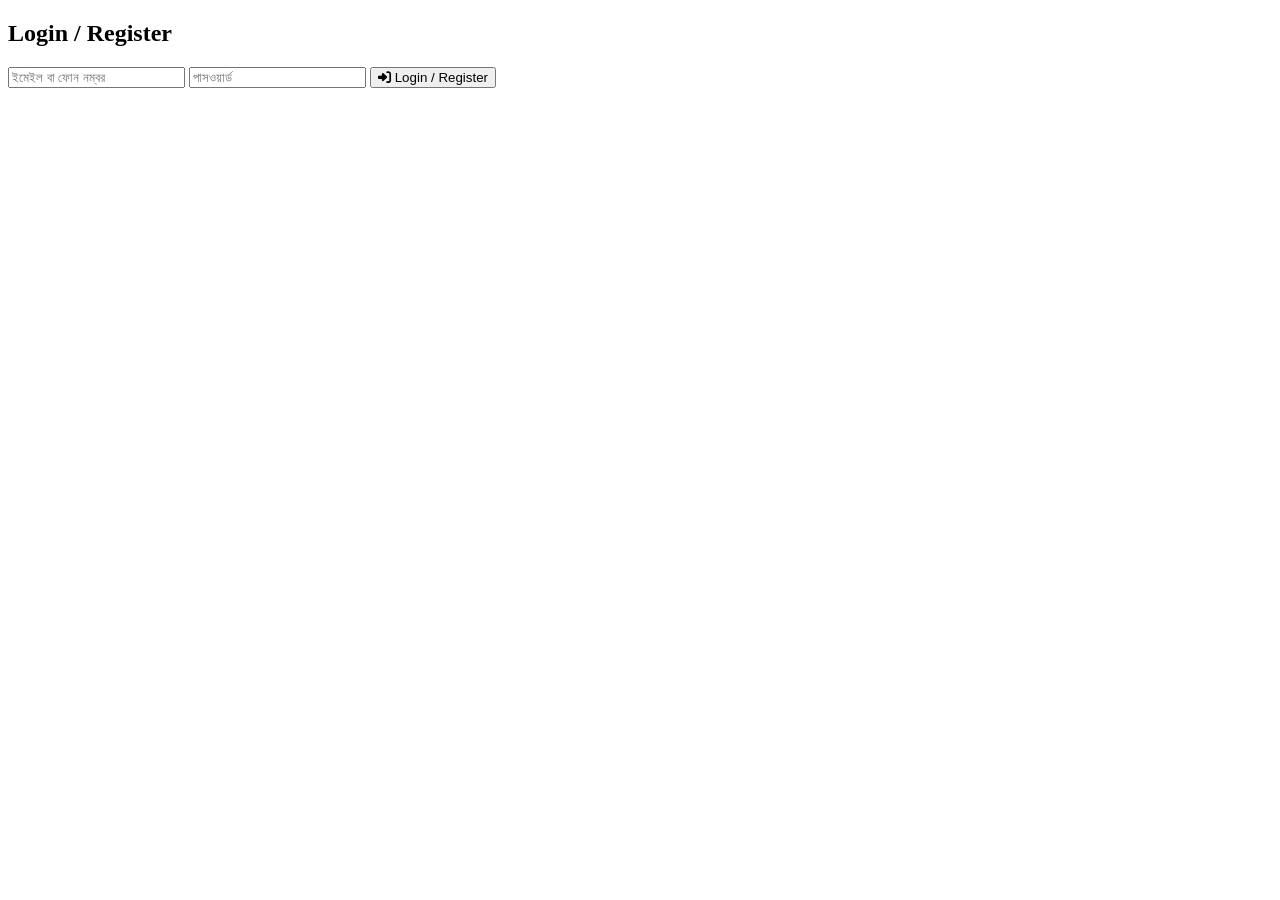
==== index.html @ 38d644df "Create index.html" ====
<!DOCTYPE html>
<html lang="bn">
<head>
<meta charset="UTF-8">
<meta name="viewport" content="width=device-width, initial-scale=1.0">
<title>Advanced Notepad</title>
<link rel="stylesheet" href="style.css">
<link rel="stylesheet" href="https://cdnjs.cloudflare.com/ajax/libs/font-awesome/6.4.0/css/all.min.css">
</head>
<body>

<!-- Login Section -->
<div id="login-area" class="container">
  <h2>Login / Register</h2>
  <div id="login-msg" class="message"></div>

  <input id="identifier" placeholder="ইমেইল বা ফোন নম্বর" />
  <input id="password" type="password" placeholder="পাসওয়ার্ড" />
  <button id="login-btn"><i class="fa fa-sign-in-alt"></i> Login / Register</button>

  <div id="verify-section" style="display:none; margin-top:10px;">
    <input id="verify-code" placeholder="Verification কোড লিখুন" />
    <button id="verify-btn"><i class="fa fa-check"></i> Verify & Open Notepad</button>
  </div>
</div>

<!-- Notepad Section -->
<div id="notepad-area" class="container" style="display:none;">
  <div class="topbar">
    <h3><i class="fa fa-sticky-note"></i> My Notepad</h3>
    <button id="logout-btn"><i class="fa fa-sign-out-alt"></i> Logout</button>
  </div>

  <div class="layout">
    <aside>
      <div class="add-category">
        <input id="new-cat" placeholder="নতুন category" />
        <button id="add-cat-btn"><i class="fa fa-plus"></i></button>
      </div>
      <div id="category-list" class="categories"></div>
      <hr>
      <button id="new-note-btn"><i class="fa fa-plus"></i> New Note</button>
      <input id="search-note" placeholder="Search notes..." />
      <ul id="notes-list"></ul>
    </aside>

    <main>
      <div class="note-tabs" id="note-tabs"></div>
      <input id="note-title" placeholder="নোট শিরোনাম" />
      <select id="note-cat"></select>
      <textarea id="note-content" placeholder="নোট লিখুন..."></textarea>
      <div class="note-buttons">
        <button id="save-note-btn"><i class="fa fa-save"></i> Save</button>
        <button id="delete-note-btn"><i class="fa fa-trash"></i> Delete</button>
      </div>
      <div id="note-timestamp"></div>
    </main>
  </div>
</div>

<script src="app.js"></script>
</body>
  </html>
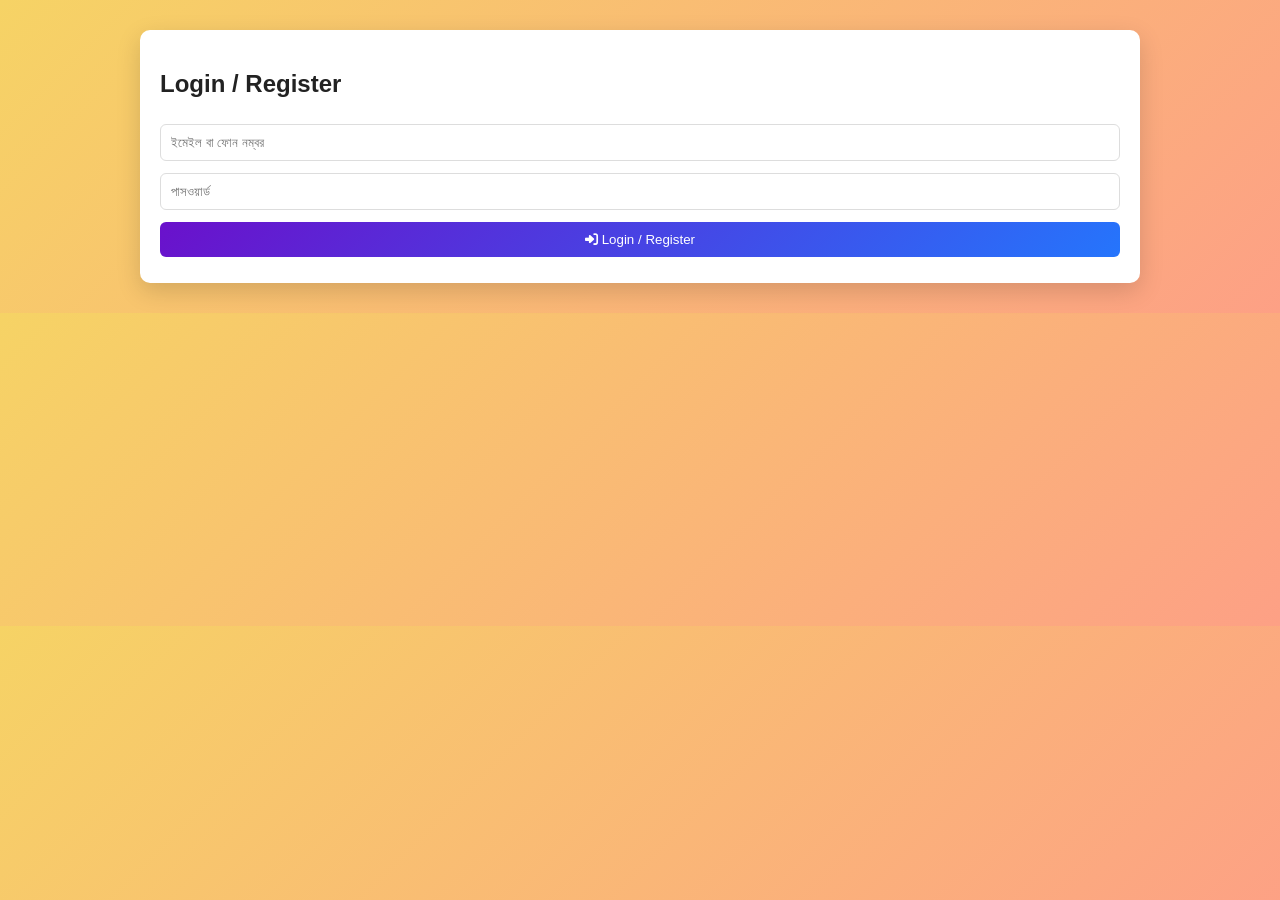
==== commit 93eb0490: "Update index.html" ====
--- a/index.html
+++ b/index.html
@@ -9,11 +9,10 @@
 </head>
 <body>
 
-<!-- Login Section -->
+<!-- Login -->
 <div id="login-area" class="container">
   <h2>Login / Register</h2>
   <div id="login-msg" class="message"></div>
-
   <input id="identifier" placeholder="ইমেইল বা ফোন নম্বর" />
   <input id="password" type="password" placeholder="পাসওয়ার্ড" />
   <button id="login-btn"><i class="fa fa-sign-in-alt"></i> Login / Register</button>
@@ -24,11 +23,14 @@
   </div>
 </div>
 
-<!-- Notepad Section -->
+<!-- Notepad -->
 <div id="notepad-area" class="container" style="display:none;">
   <div class="topbar">
     <h3><i class="fa fa-sticky-note"></i> My Notepad</h3>
-    <button id="logout-btn"><i class="fa fa-sign-out-alt"></i> Logout</button>
+    <div>
+      <button id="mode-toggle">Dark Mode</button>
+      <button id="logout-btn"><i class="fa fa-sign-out-alt"></i> Logout</button>
+    </div>
   </div>
 
   <div class="layout">
@@ -60,4 +62,4 @@
 
 <script src="app.js"></script>
 </body>
-  </html>
+</html>
--- a/style.css
+++ b/style.css
@@ -0,0 +1,24 @@
+* {box-sizing:border-box; font-family: 'Segoe UI', sans-serif; transition: all 0.3s;}
+body {margin:0; background: linear-gradient(135deg, #f6d365, #fda085); color:#222;}
+.container {max-width:1000px; margin:30px auto; padding:20px; background:#fff; border-radius:10px; box-shadow:0 8px 25px rgba(0,0,0,.15);}
+input,textarea,select,button {padding:10px; border:1px solid #ddd; border-radius:6px; margin:6px 0; width:100%; outline:none;}
+button {cursor:pointer; background:linear-gradient(135deg,#6a11cb,#2575fc); color:#fff; border:none;}
+button:hover {opacity:0.85;}
+.topbar {display:flex; justify-content:space-between; align-items:center; margin-bottom:10px;}
+.layout {display:flex; gap:16px;}
+aside {width:280px; display:flex; flex-direction:column; gap:10px;}
+aside ul, .categories {list-style:none; padding:0; margin:0;}
+.categories li {padding:8px 12px; border-radius:6px; cursor:pointer; margin:4px 0; background:linear-gradient(135deg,#ff9a9e,#fad0c4); color:#fff;}
+.categories li.active {box-shadow: 0 0 10px rgba(0,0,0,0.3);}
+#notes-list li {padding:6px 10px; border-bottom:1px solid #f0f0f0; cursor:pointer; border-radius:5px;}
+#notes-list li:hover {background:rgba(0,0,0,0.05);}
+main {flex:1; display:flex; flex-direction:column;}
+#note-content {height:250px; resize:vertical;}
+.note-buttons {display:flex; gap:10px; margin-top:10px;}
+.note-tabs {display:flex; gap:6px; margin-bottom:6px; flex-wrap:wrap;}
+.note-tabs button {padding:4px 8px; border-radius:6px; background:#eee; border:none; cursor:pointer;}
+.note-tabs button.active {background:#6a11cb; color:#fff;}
+#note-timestamp {margin-top:6px; font-size:12px; color:#555;}
+.message {color:red; margin-bottom:10px;}
+.add-category {display:flex; gap:6px;}
+input:focus,textarea:focus,select:focus {border-color:#6a11cb; box-shadow:0 0 8px rgba(106,17,203,0.3);}
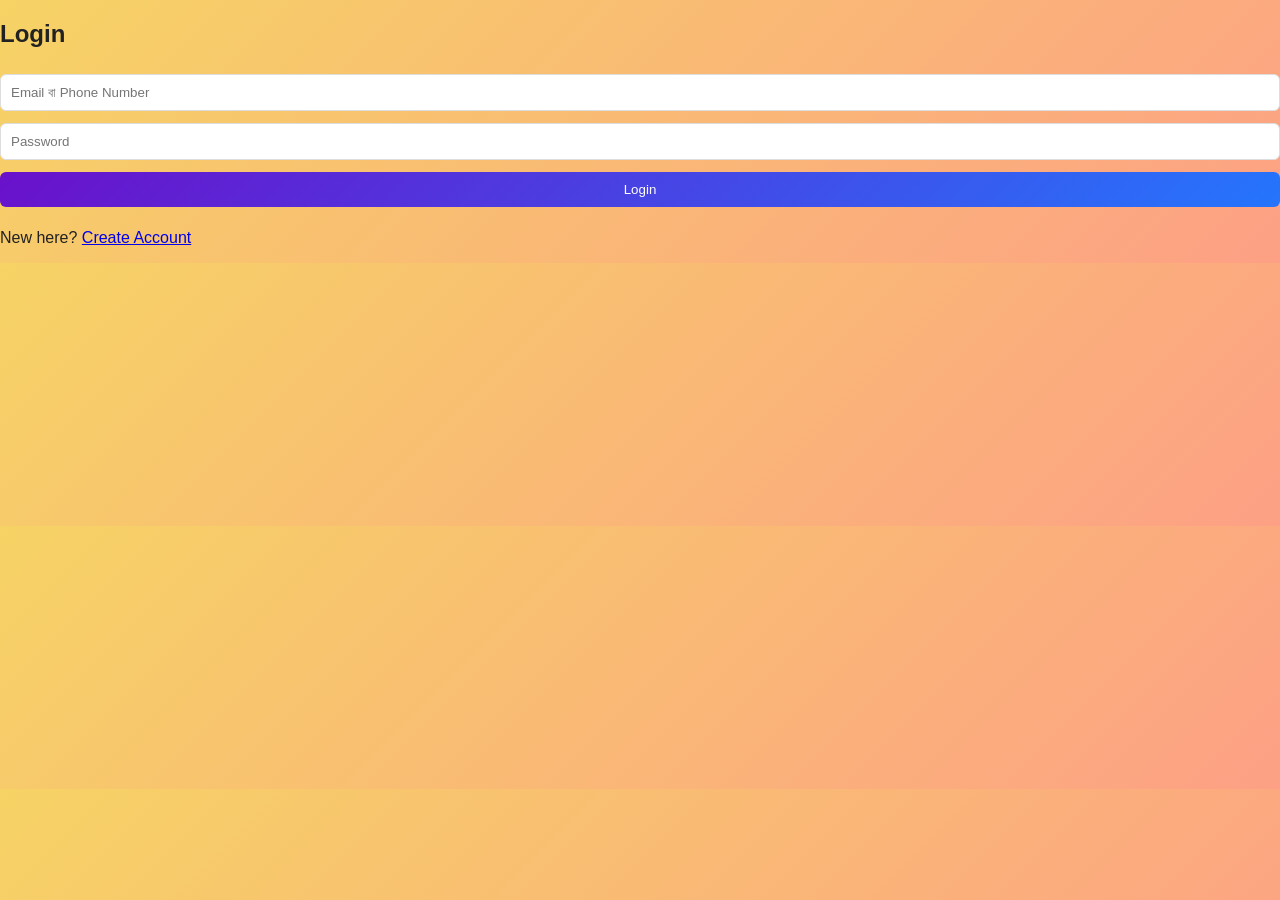
==== commit 1afcc516: "Update index.html" ====
--- a/index.html
+++ b/index.html
@@ -1,65 +1,59 @@
 <!DOCTYPE html>
-<html lang="bn">
+<html lang="en">
 <head>
-<meta charset="UTF-8">
-<meta name="viewport" content="width=device-width, initial-scale=1.0">
-<title>Advanced Notepad</title>
-<link rel="stylesheet" href="style.css">
-<link rel="stylesheet" href="https://cdnjs.cloudflare.com/ajax/libs/font-awesome/6.4.0/css/all.min.css">
+  <meta charset="UTF-8">
+  <title>hanifx secure Notepad</title>
+  <link rel="stylesheet" href="style.css">
 </head>
 <body>
+  <!-- Login Area -->
+  <div id="login-area" class="card">
+    <h2>Login</h2>
+    <input id="identifier" type="text" placeholder="Email বা Phone Number">
+    <input id="password" type="password" placeholder="Password">
+    <button id="login-btn">Login</button>
+    <p id="login-msg"></p>
+    <p>New here? <a href="#" id="create-account">Create Account</a></p>
+  </div>
 
-<!-- Login -->
-<div id="login-area" class="container">
-  <h2>Login / Register</h2>
-  <div id="login-msg" class="message"></div>
-  <input id="identifier" placeholder="ইমেইল বা ফোন নম্বর" />
-  <input id="password" type="password" placeholder="পাসওয়ার্ড" />
-  <button id="login-btn"><i class="fa fa-sign-in-alt"></i> Login / Register</button>
+  <!-- Verification -->
+  <div id="verify-section" class="card" style="display:none;">
+    <h2>Verification</h2>
+    <input id="verify-code" type="text" placeholder="Enter verification code">
+    <button id="verify-btn">Verify</button>
+    <p id="verify-msg"></p>
+  </div>
 
-  <div id="verify-section" style="display:none; margin-top:10px;">
-    <input id="verify-code" placeholder="Verification কোড লিখুন" />
-    <button id="verify-btn"><i class="fa fa-check"></i> Verify & Open Notepad</button>
-  </div>
-</div>
+  <!-- Notepad -->
+  <div id="notepad-area" style="display:none;">
+    <div class="topbar">
+      <button id="logout-btn">Logout</button>
+      <button id="mode-toggle">Dark Mode</button>
+    </div>
 
-<!-- Notepad -->
-<div id="notepad-area" class="container" style="display:none;">
-  <div class="topbar">
-    <h3><i class="fa fa-sticky-note"></i> My Notepad</h3>
-    <div>
-      <button id="mode-toggle">Dark Mode</button>
-      <button id="logout-btn"><i class="fa fa-sign-out-alt"></i> Logout</button>
+    <div class="sidebar">
+      <h3>Categories</h3>
+      <ul id="category-list"></ul>
+      <input id="new-cat" placeholder="New Category">
+      <button id="add-cat-btn">Add</button>
+
+      <h3>Notes</h3>
+      <input id="search-note" placeholder="Search note">
+      <ul id="notes-list"></ul>
+      <button id="new-note-btn">+ New Note</button>
+    </div>
+
+    <div class="editor">
+      <div id="note-tabs"></div>
+      <input id="note-title" placeholder="Note Title">
+      <select id="note-cat"></select>
+      <textarea id="note-content" placeholder="Write your note here..."></textarea>
+      <p id="note-timestamp"></p>
+      <button id="save-note-btn">Save</button>
+      <button id="delete-note-btn">Delete</button>
     </div>
   </div>
 
-  <div class="layout">
-    <aside>
-      <div class="add-category">
-        <input id="new-cat" placeholder="নতুন category" />
-        <button id="add-cat-btn"><i class="fa fa-plus"></i></button>
-      </div>
-      <div id="category-list" class="categories"></div>
-      <hr>
-      <button id="new-note-btn"><i class="fa fa-plus"></i> New Note</button>
-      <input id="search-note" placeholder="Search notes..." />
-      <ul id="notes-list"></ul>
-    </aside>
-
-    <main>
-      <div class="note-tabs" id="note-tabs"></div>
-      <input id="note-title" placeholder="নোট শিরোনাম" />
-      <select id="note-cat"></select>
-      <textarea id="note-content" placeholder="নোট লিখুন..."></textarea>
-      <div class="note-buttons">
-        <button id="save-note-btn"><i class="fa fa-save"></i> Save</button>
-        <button id="delete-note-btn"><i class="fa fa-trash"></i> Delete</button>
-      </div>
-      <div id="note-timestamp"></div>
-    </main>
-  </div>
-</div>
-
-<script src="app.js"></script>
+  <script src="app.js"></script>
 </body>
-</html>
+  </html>
--- a/style.css
+++ b/style.css
@@ -1,17 +1,22 @@
 * {box-sizing:border-box; font-family: 'Segoe UI', sans-serif; transition: all 0.3s;}
-body {margin:0; background: linear-gradient(135deg, #f6d365, #fda085); color:#222;}
+body {margin:0; background: linear-gradient(135deg, #f6d365, #fda085); color:#222; transition: all 0.4s;}
+body.dark {background: #121212; color:#eee;}
 .container {max-width:1000px; margin:30px auto; padding:20px; background:#fff; border-radius:10px; box-shadow:0 8px 25px rgba(0,0,0,.15);}
-input,textarea,select,button {padding:10px; border:1px solid #ddd; border-radius:6px; margin:6px 0; width:100%; outline:none;}
+body.dark .container {background:#1e1e1e;}
+input,textarea,select,button {padding:10px; border:1px solid #ddd; border-radius:6px; margin:6px 0; width:100%; outline:none; background:#fff; color:#222;}
+body.dark input, body.dark textarea, body.dark select {background:#2b2b2b; color:#eee; border-color:#555;}
 button {cursor:pointer; background:linear-gradient(135deg,#6a11cb,#2575fc); color:#fff; border:none;}
-button:hover {opacity:0.85;}
+button:hover {opacity:0.85; transform: translateY(-2px);}
 .topbar {display:flex; justify-content:space-between; align-items:center; margin-bottom:10px;}
 .layout {display:flex; gap:16px;}
 aside {width:280px; display:flex; flex-direction:column; gap:10px;}
 aside ul, .categories {list-style:none; padding:0; margin:0;}
 .categories li {padding:8px 12px; border-radius:6px; cursor:pointer; margin:4px 0; background:linear-gradient(135deg,#ff9a9e,#fad0c4); color:#fff;}
 .categories li.active {box-shadow: 0 0 10px rgba(0,0,0,0.3);}
+body.dark .categories li {background:linear-gradient(135deg,#555,#777);}
 #notes-list li {padding:6px 10px; border-bottom:1px solid #f0f0f0; cursor:pointer; border-radius:5px;}
 #notes-list li:hover {background:rgba(0,0,0,0.05);}
+body.dark #notes-list li:hover {background: rgba(255,255,255,0.05);}
 main {flex:1; display:flex; flex-direction:column;}
 #note-content {height:250px; resize:vertical;}
 .note-buttons {display:flex; gap:10px; margin-top:10px;}
@@ -19,6 +24,9 @@
 .note-tabs button {padding:4px 8px; border-radius:6px; background:#eee; border:none; cursor:pointer;}
 .note-tabs button.active {background:#6a11cb; color:#fff;}
 #note-timestamp {margin-top:6px; font-size:12px; color:#555;}
+body.dark #note-timestamp {color:#ccc;}
 .message {color:red; margin-bottom:10px;}
 .add-category {display:flex; gap:6px;}
 input:focus,textarea:focus,select:focus {border-color:#6a11cb; box-shadow:0 0 8px rgba(106,17,203,0.3);}
+#mode-toggle {margin-right:6px; padding:6px 12px; border:none; border-radius:6px; cursor:pointer; background:#6a11cb; color:#fff;}
+#mode-toggle:hover {opacity:0.8;}
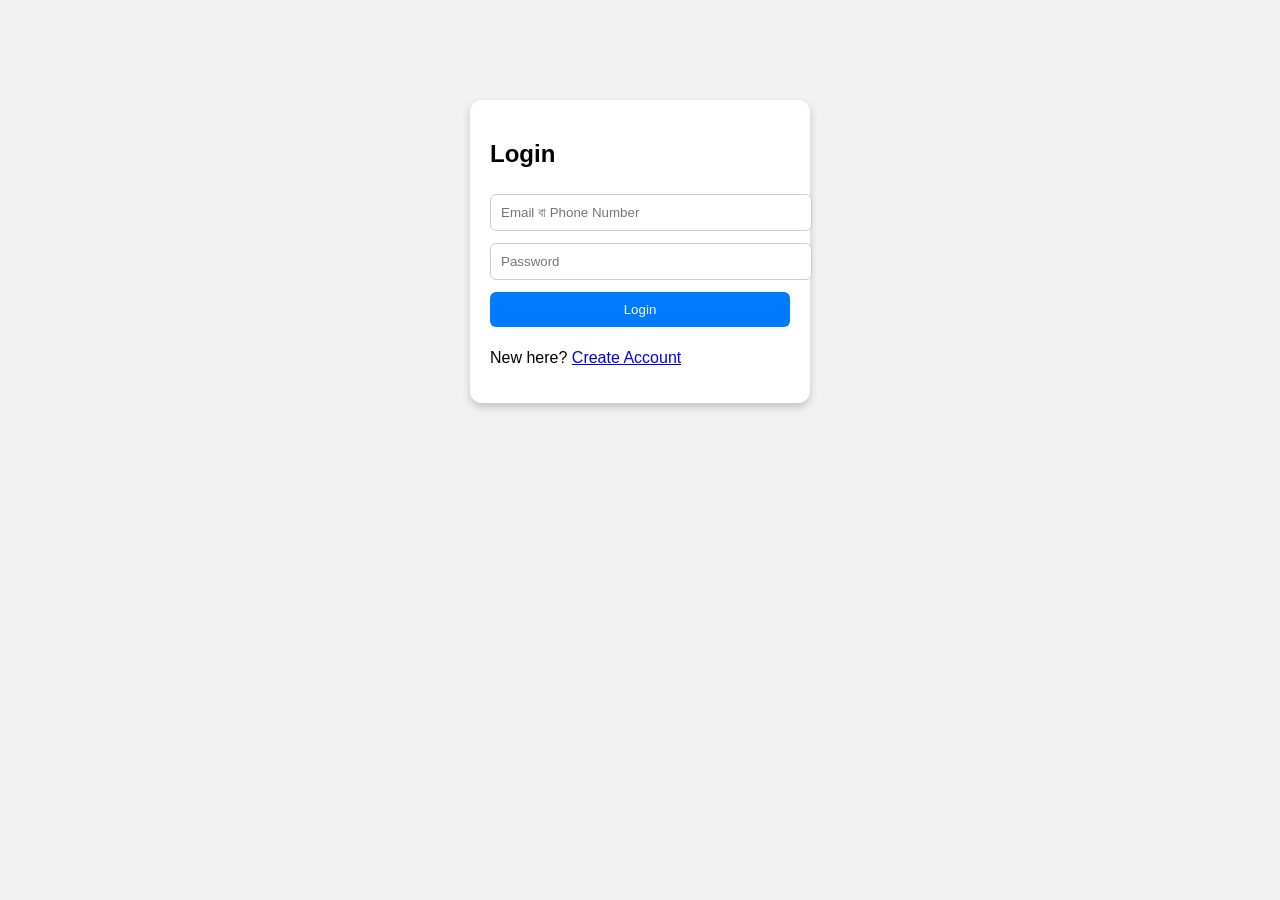
==== commit 82ab93dd: "Update index.html" ====
--- a/index.html
+++ b/index.html
@@ -54,6 +54,6 @@
     </div>
   </div>
 
-  <script src="app.js"></script>
+  <script src="main.js"></script>
 </body>
   </html>
--- a/style.css
+++ b/style.css
@@ -1,32 +1,42 @@
-* {box-sizing:border-box; font-family: 'Segoe UI', sans-serif; transition: all 0.3s;}
-body {margin:0; background: linear-gradient(135deg, #f6d365, #fda085); color:#222; transition: all 0.4s;}
-body.dark {background: #121212; color:#eee;}
-.container {max-width:1000px; margin:30px auto; padding:20px; background:#fff; border-radius:10px; box-shadow:0 8px 25px rgba(0,0,0,.15);}
-body.dark .container {background:#1e1e1e;}
-input,textarea,select,button {padding:10px; border:1px solid #ddd; border-radius:6px; margin:6px 0; width:100%; outline:none; background:#fff; color:#222;}
-body.dark input, body.dark textarea, body.dark select {background:#2b2b2b; color:#eee; border-color:#555;}
-button {cursor:pointer; background:linear-gradient(135deg,#6a11cb,#2575fc); color:#fff; border:none;}
-button:hover {opacity:0.85; transform: translateY(-2px);}
-.topbar {display:flex; justify-content:space-between; align-items:center; margin-bottom:10px;}
-.layout {display:flex; gap:16px;}
-aside {width:280px; display:flex; flex-direction:column; gap:10px;}
-aside ul, .categories {list-style:none; padding:0; margin:0;}
-.categories li {padding:8px 12px; border-radius:6px; cursor:pointer; margin:4px 0; background:linear-gradient(135deg,#ff9a9e,#fad0c4); color:#fff;}
-.categories li.active {box-shadow: 0 0 10px rgba(0,0,0,0.3);}
-body.dark .categories li {background:linear-gradient(135deg,#555,#777);}
-#notes-list li {padding:6px 10px; border-bottom:1px solid #f0f0f0; cursor:pointer; border-radius:5px;}
-#notes-list li:hover {background:rgba(0,0,0,0.05);}
-body.dark #notes-list li:hover {background: rgba(255,255,255,0.05);}
-main {flex:1; display:flex; flex-direction:column;}
-#note-content {height:250px; resize:vertical;}
-.note-buttons {display:flex; gap:10px; margin-top:10px;}
-.note-tabs {display:flex; gap:6px; margin-bottom:6px; flex-wrap:wrap;}
-.note-tabs button {padding:4px 8px; border-radius:6px; background:#eee; border:none; cursor:pointer;}
-.note-tabs button.active {background:#6a11cb; color:#fff;}
-#note-timestamp {margin-top:6px; font-size:12px; color:#555;}
-body.dark #note-timestamp {color:#ccc;}
-.message {color:red; margin-bottom:10px;}
-.add-category {display:flex; gap:6px;}
-input:focus,textarea:focus,select:focus {border-color:#6a11cb; box-shadow:0 0 8px rgba(106,17,203,0.3);}
-#mode-toggle {margin-right:6px; padding:6px 12px; border:none; border-radius:6px; cursor:pointer; background:#6a11cb; color:#fff;}
-#mode-toggle:hover {opacity:0.8;}
+body {
+  font-family: Arial, sans-serif;
+  background: #f2f2f2;
+  transition: background 0.5s, color 0.5s;
+}
+body.dark {
+  background: #1e1e1e;
+  color: #f0f0f0;
+}
+.card {
+  width: 300px;
+  margin: 100px auto;
+  padding: 20px;
+  background: white;
+  border-radius: 12px;
+  box-shadow: 0 4px 8px rgba(0,0,0,0.2);
+  animation: fadeIn 0.8s;
+}
+body.dark .card { background: #333; }
+input, textarea, select, button {
+  width: 100%; padding: 10px; margin: 6px 0;
+  border-radius: 6px; border: 1px solid #ccc;
+}
+button {
+  cursor: pointer; background: #007bff; color: white; border: none;
+}
+button:hover { background: #0056b3; }
+#notepad-area {
+  display: flex; height: 100vh;
+}
+.sidebar {
+  width: 250px; background: #fafafa; padding: 15px; overflow-y: auto;
+}
+body.dark .sidebar { background: #2b2b2b; }
+.editor {
+  flex: 1; padding: 15px; display: flex; flex-direction: column;
+}
+#note-tabs button {
+  margin: 2px; padding: 6px; border-radius: 6px;
+}
+#note-tabs button.active { background: green; color: white; }
+@keyframes fadeIn { from{opacity:0; transform:translateY(20px);} to{opacity:1; transform:translateY(0);} }
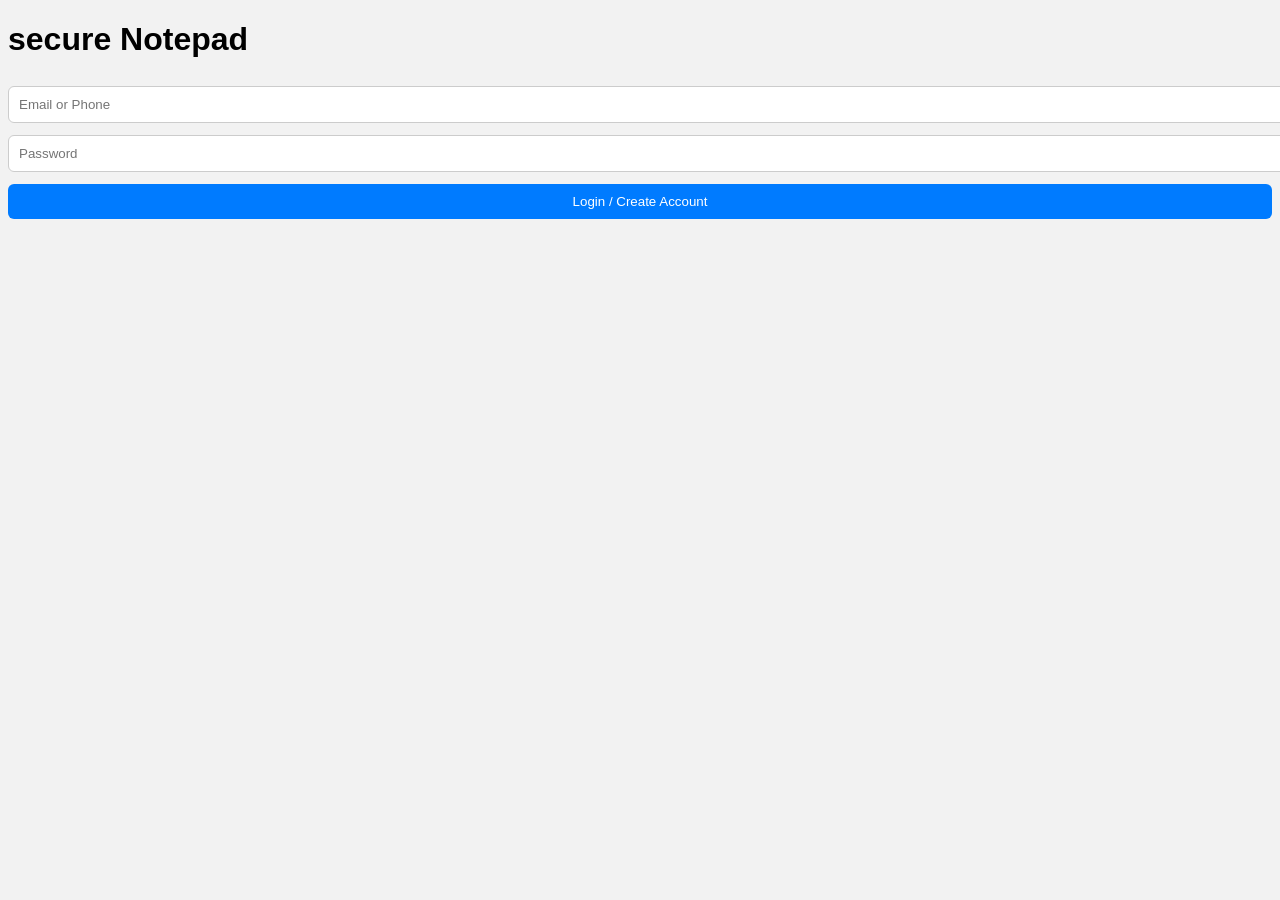
==== commit 2b1373d2: "Update index.html" ====
--- a/index.html
+++ b/index.html
@@ -1,59 +1,55 @@
 <!DOCTYPE html>
 <html lang="en">
 <head>
-  <meta charset="UTF-8">
-  <title>hanifx secure Notepad</title>
-  <link rel="stylesheet" href="style.css">
+<meta charset="UTF-8">
+<meta name="viewport" content="width=device-width, initial-scale=1.0">
+<title>hanifx Notepad secure</title>
+<link rel="stylesheet" href="style.css">
 </head>
 <body>
-  <!-- Login Area -->
-  <div id="login-area" class="card">
-    <h2>Login</h2>
-    <input id="identifier" type="text" placeholder="Email বা Phone Number">
-    <input id="password" type="password" placeholder="Password">
-    <button id="login-btn">Login</button>
-    <p id="login-msg"></p>
-    <p>New here? <a href="#" id="create-account">Create Account</a></p>
+
+<!-- LOGIN AREA -->
+<div id="login-area" class="container">
+  <h1>secure Notepad</h1>
+  <input type="text" id="identifier" placeholder="Email or Phone">
+  <input type="password" id="password" placeholder="Password">
+  <button id="login-btn">Login / Create Account</button>
+  <p id="login-msg" class="msg"></p>
+
+  <div id="verify-section" style="display:none;">
+    <input type="text" id="verify-code" placeholder="Enter Verification Code">
+    <button id="verify-btn">Verify</button>
+  </div>
+</div>
+
+<!-- NOTEPAD AREA -->
+<div id="notepad-area" class="container" style="display:none;">
+  <div class="top-bar">
+    <h2>My Notepad</h2>
+    <button id="mode-toggle">Dark Mode</button>
+    <button id="logout-btn">Logout</button>
   </div>
 
-  <!-- Verification -->
-  <div id="verify-section" class="card" style="display:none;">
-    <h2>Verification</h2>
-    <input id="verify-code" type="text" placeholder="Enter verification code">
-    <button id="verify-btn">Verify</button>
-    <p id="verify-msg"></p>
-  </div>
+  <div class="notepad-container">
 
-  <!-- Notepad -->
-  <div id="notepad-area" style="display:none;">
-    <div class="topbar">
-      <button id="logout-btn">Logout</button>
-      <button id="mode-toggle">Dark Mode</button>
+    <!-- NORMAL NOTES -->
+    <div class="notes-section">
+      <h3>General Notes</h3>
+      <textarea id="note-text" placeholder="Write your note here..."></textarea>
+      <input type="text" id="note-category" placeholder="Category">
+      <button id="save-note-btn">Save Note</button>
+      <ul id="notes-list"></ul>
     </div>
 
-    <div class="sidebar">
-      <h3>Categories</h3>
-      <ul id="category-list"></ul>
-      <input id="new-cat" placeholder="New Category">
-      <button id="add-cat-btn">Add</button>
-
-      <h3>Notes</h3>
-      <input id="search-note" placeholder="Search note">
-      <ul id="notes-list"></ul>
-      <button id="new-note-btn">+ New Note</button>
+    <!-- SOCIAL MEDIA SECTIONS -->
+    <div class="social-sections">
+      <h3>Social Media Notes</h3>
+      <div id="social-container"></div>
     </div>
 
-    <div class="editor">
-      <div id="note-tabs"></div>
-      <input id="note-title" placeholder="Note Title">
-      <select id="note-cat"></select>
-      <textarea id="note-content" placeholder="Write your note here..."></textarea>
-      <p id="note-timestamp"></p>
-      <button id="save-note-btn">Save</button>
-      <button id="delete-note-btn">Delete</button>
-    </div>
   </div>
+</div>
 
-  <script src="main.js"></script>
+<script src="main.js"></script>
 </body>
-  </html>
+</html>
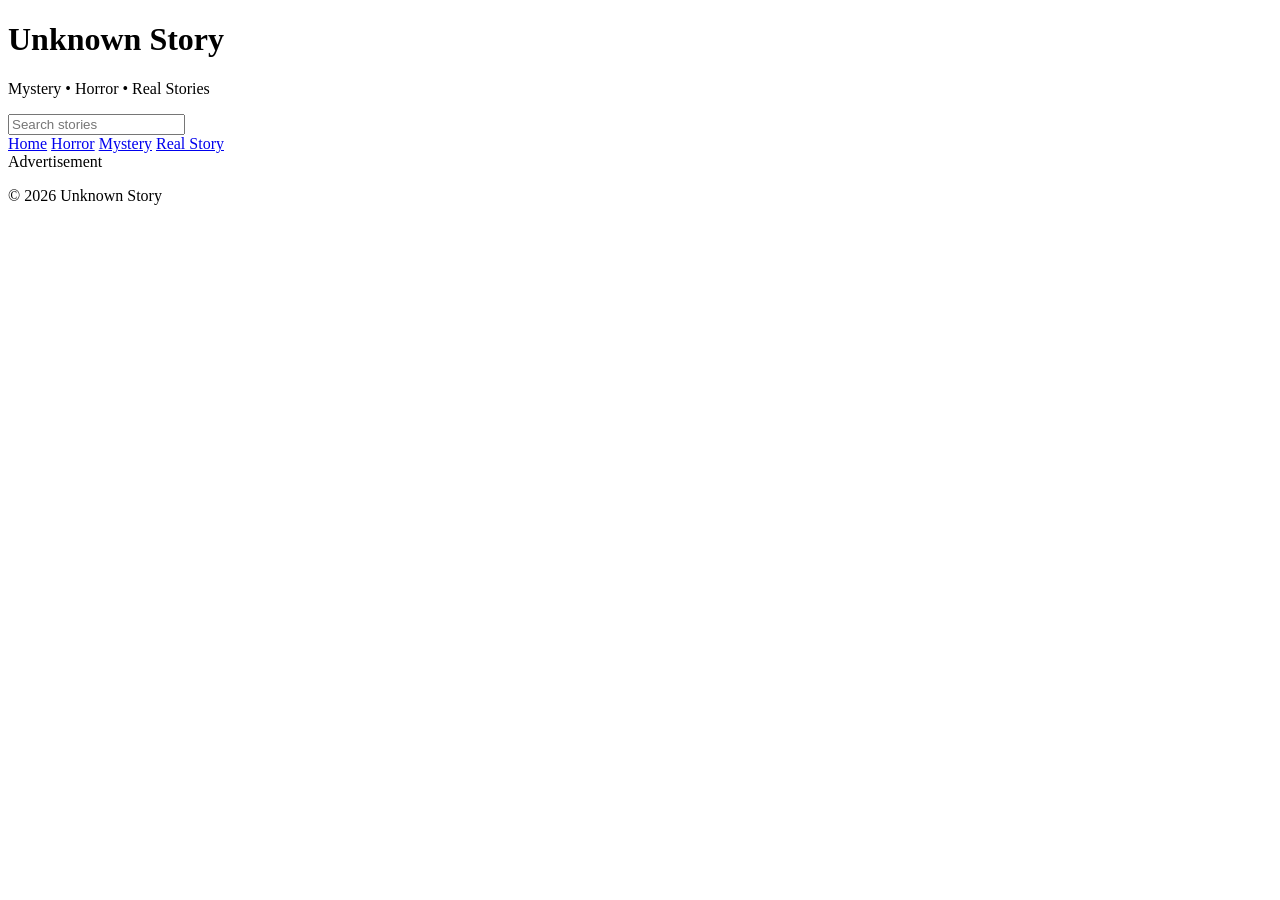
==== commit 9cafa2bb: "Add initial HTML structure for Unknown Story" ====
--- a/index.html
+++ b/index.html
@@ -1,55 +1,53 @@
 <!DOCTYPE html>
 <html lang="en">
+
 <head>
+
 <meta charset="UTF-8">
-<meta name="viewport" content="width=device-width, initial-scale=1.0">
-<title>hanifx Notepad secure</title>
+<meta name="viewport" content="width=device-width, initial-scale=1">
+
+<title>Unknown Story</title>
+
+<meta name="description" content="Unknown Story - Mystery, Horror and Real Stories">
+
 <link rel="stylesheet" href="style.css">
+
 </head>
+
 <body>
 
-<!-- LOGIN AREA -->
-<div id="login-area" class="container">
-  <h1>secure Notepad</h1>
-  <input type="text" id="identifier" placeholder="Email or Phone">
-  <input type="password" id="password" placeholder="Password">
-  <button id="login-btn">Login / Create Account</button>
-  <p id="login-msg" class="msg"></p>
+<header>
 
-  <div id="verify-section" style="display:none;">
-    <input type="text" id="verify-code" placeholder="Enter Verification Code">
-    <button id="verify-btn">Verify</button>
-  </div>
-</div>
+<h1>Unknown Story</h1>
+<p>Mystery • Horror • Real Stories</p>
 
-<!-- NOTEPAD AREA -->
-<div id="notepad-area" class="container" style="display:none;">
-  <div class="top-bar">
-    <h2>My Notepad</h2>
-    <button id="mode-toggle">Dark Mode</button>
-    <button id="logout-btn">Logout</button>
-  </div>
+<input id="search" placeholder="Search stories">
 
-  <div class="notepad-container">
+</header>
 
-    <!-- NORMAL NOTES -->
-    <div class="notes-section">
-      <h3>General Notes</h3>
-      <textarea id="note-text" placeholder="Write your note here..."></textarea>
-      <input type="text" id="note-category" placeholder="Category">
-      <button id="save-note-btn">Save Note</button>
-      <ul id="notes-list"></ul>
-    </div>
+<nav>
 
-    <!-- SOCIAL MEDIA SECTIONS -->
-    <div class="social-sections">
-      <h3>Social Media Notes</h3>
-      <div id="social-container"></div>
-    </div>
+<a href="#">Home</a>
+<a href="#">Horror</a>
+<a href="#">Mystery</a>
+<a href="#">Real Story</a>
 
-  </div>
-</div>
+</nav>
 
-<script src="main.js"></script>
+<section class="ads">
+Advertisement
+</section>
+
+<section id="blog-list"></section>
+
+<footer>
+
+<p>© 2026 Unknown Story</p>
+
+</footer>
+
+<script src="script.js"></script>
+<script src="js/search.js"></script>
+
 </body>
 </html>
